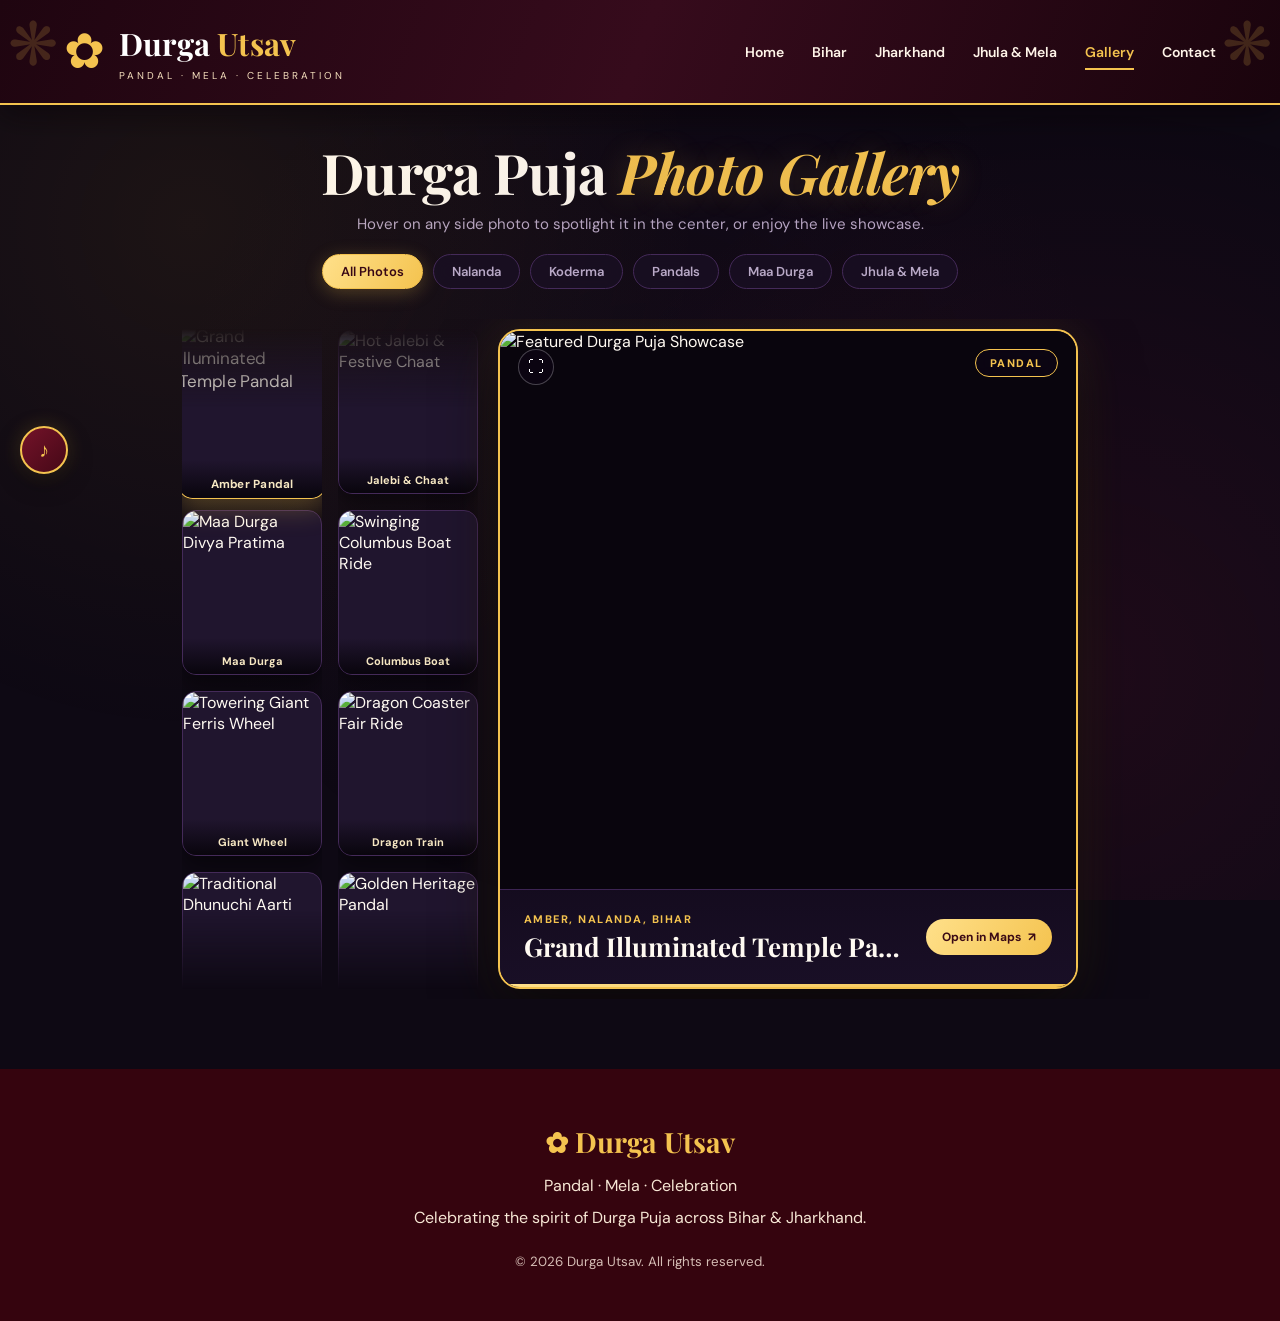
==== gallery.html @ 59bf20b8 "Add files via upload" ====
<!DOCTYPE html>
<html lang="en">
<head>
    <meta charset="UTF-8">
    <meta name="viewport" content="width=device-width, initial-scale=1.0">
    <title>Durga Puja Photo Gallery | Durga Utsav</title>

    <link rel="preconnect" href="https://fonts.googleapis.com">
    <link href="https://fonts.googleapis.com/css2?family=DM+Sans:wght@400;500;600;700&family=Playfair+Display:wght@500;600;700;800&display=swap" rel="stylesheet">

    <link rel="stylesheet" href="style.css">
    <link rel="stylesheet" href="gallery.css">
</head>
<body class="gallery-body">

    <!-- FLOATING MUSIC BUTTON (Persists across pages) -->
    <button class="floating-music-btn" id="musicToggle" aria-label="Toggle festive music" title="Play / Pause Festive Song">
        <span class="music-icon">♪</span>
    </button>
    <!-- Background Audio element: Place your mp3 at audio/song.mp3 -->
    <audio id="bgAudio" src="WhatsApp Audio 2026-10-17 at 12.46.02 PM.mpeg" loop preload="auto" ></audio>

    <!-- NAVBAR -->
    <header class="navbar gallery-navbar">
        <a href="index.html" class="logo">
            <span class="logo-flower">✿</span>
            <span class="logo-text">
                <span class="logo-name">Durga <b>Utsav</b></span>
                <small>PANDAL · MELA · CELEBRATION</small>
            </span>
        </a>

        <button class="menu-toggle" id="menuToggle"
                aria-label="Toggle navigation"
                aria-expanded="false">
            ☰
        </button>

       <nav class="nav-links" id="navLinks">
    <a href="index.html">Home</a>

    <div class="dropdown">
        <a href="nalanda.html" class="drop-link">Bihar </a>
        <!-- <div class="dropdown-menu">
            <a href="nalanda.html">Nalanda</a>
            <a href="index.html#destinations">Other Areas</a>
        </div> -->
    </div>

    <div class="dropdown">
        <a href="koderma.html" class="drop-link">Jharkhand </a>
        <!-- <div class="dropdown-menu">
            <a href="koderma.html">Koderma</a>
            <a href="index.html#destinations">Other Areas</a>
        </div> -->
    </div>

    <a href="mela.html">Jhula &amp; Mela</a>
    <a href="gallery.html" class="active">Gallery</a>
    <a href="index.html#contact">Contact</a>
</nav>
    </header>

    <main class="gallery-main">
        <!-- FLOATING PARTICLES CANVAS -->
        <div class="particles-container" id="particlesContainer" aria-hidden="true"></div>

        <!-- GALLERY HEADER -->
        <section class="gallery-top-bar">
            <h1>Durga Puja <em>Photo Gallery</em></h1>
            <p>Hover on any side photo to spotlight it in the center, or enjoy the live showcase.</p>

            <!-- CATEGORY FILTER PILLS -->
            <div class="gallery-pills" id="galleryPills">
                <button class="pill active" data-category="all">All Photos</button>
                <button class="pill" data-category="nalanda">Nalanda</button>
                <button class="pill" data-category="koderma">Koderma</button>
                <button class="pill" data-category="pandal">Pandals</button>
                <button class="pill" data-category="idol">Maa Durga</button>
                <button class="pill" data-category="mela">Jhula &amp; Mela</button>
            </div>
        </section>

        <!-- THREE-COLUMN INTERACTIVE SHOWCASE STAGE -->
        <section class="gallery-stage" id="gallery-stage">

            <!-- LEFT STREAM: TWO COLUMNS SCROLLING UP -->
            <div class="stream-wrapper stream-left">
                <!-- Column 1 (Scrolls Up) -->
                <div class="stream-column scroll-up" id="leftCol1">
                    <div class="stream-inner">
                        <div class="stream-item" data-img="images/pandal-night.jpg" data-title="Grand Illuminated Temple Pandal" data-location="Amber, Nalanda, Bihar" data-category="PANDAL">
                            <img src="images/pandal-night.jpg" alt="Grand Illuminated Temple Pandal">
                            <span class="item-label">Amber Pandal</span>
                        </div>
                        <div class="stream-item" data-img="images/durga-idol.jpg" data-title="Maa Durga Divya Pratima" data-location="Khandakpar, Nalanda" data-category="MAA DURGA">
                            <img src="images/durga-idol.jpg" alt="Maa Durga Divya Pratima">
                            <span class="item-label">Maa Durga</span>
                        </div>
                        <div class="stream-item" data-img="images/giant-wheel.jpg" data-title="Towering Giant Ferris Wheel" data-location="Soghra College Ground, Bihar Sharif" data-category="MELA">
                            <img src="images/giant-wheel.jpg" alt="Towering Giant Ferris Wheel">
                            <span class="item-label">Giant Wheel</span>
                        </div>
                        <div class="stream-item" data-img="images/dhunuchi-dance.jpg" data-title="Traditional Dhunuchi Aarti" data-location="Pulpar, Nalanda" data-category="UTSAV">
                            <img src="images/dhunuchi-dance.jpg" alt="Traditional Dhunuchi Aarti">
                            <span class="item-label">Dhunuchi Dance</span>
                        </div>
                        <div class="stream-item" data-img="images/break-dance.jpg" data-title="High-Speed Break Dance Ride" data-location="CH School Ground, Jhumri Telaiya" data-category="MELA">
                            <img src="images/break-dance.jpg" alt="High-Speed Break Dance Ride">
                            <span class="item-label">Break Dance</span>
                        </div>
                        <!-- Duplicates for seamless infinite loop -->
                        <div class="stream-item" data-img="images/pandal-night.jpg" data-title="Grand Illuminated Temple Pandal" data-location="Amber, Nalanda, Bihar" data-category="PANDAL">
                            <img src="images/pandal-night.jpg" alt="Grand Illuminated Temple Pandal">
                            <span class="item-label">Amber Pandal</span>
                        </div>
                        <div class="stream-item" data-img="images/durga-idol.jpg" data-title="Maa Durga Divya Pratima" data-location="Khandakpar, Nalanda" data-category="MAA DURGA">
                            <img src="images/durga-idol.jpg" alt="Maa Durga Divya Pratima">
                            <span class="item-label">Maa Durga</span>
                        </div>
                    </div>
                </div>

                <!-- Column 2 (Scrolls Up with different speed) -->
                <div class="stream-column scroll-up slow" id="leftCol2">
                    <div class="stream-inner">
                        <div class="stream-item" data-img="images/mela-food.jpg" data-title="Hot Jalebi &amp; Festive Chaat" data-location="Bada Bazar, Jhumri Telaiya" data-category="MELA FOOD">
                            <img src="images/mela-food.jpg" alt="Hot Jalebi &amp; Festive Chaat">
                            <span class="item-label">Jalebi &amp; Chaat</span>
                        </div>
                        <div class="stream-item" data-img="images/columbus.jpg" data-title="Swinging Columbus Boat Ride" data-location="CH School Ground, Koderma" data-category="MELA">
                            <img src="images/columbus.jpg" alt="Swinging Columbus Boat Ride">
                            <span class="item-label">Columbus Boat</span>
                        </div>
                        <div class="stream-item" data-img="images/dragon-train.jpg" data-title="Dragon Coaster Fair Ride" data-location="Bihar Sharif Mela" data-category="MELA">
                            <img src="images/dragon-train.jpg" alt="Dragon Coaster Fair Ride">
                            <span class="item-label">Dragon Train</span>
                        </div>
                        <div class="stream-item" data-img="images/pandal-night.jpg" data-title="Golden Heritage Pandal" data-location="Jhanda Chowk, Jhumri Telaiya" data-category="PANDAL">
                            <img src="images/pandal-night.jpg" alt="Golden Heritage Pandal">
                            <span class="item-label">Jhanda Chowk</span>
                        </div>
                        <!-- Duplicates -->
                        <div class="stream-item" data-img="images/mela-food.jpg" data-title="Hot Jalebi &amp; Festive Chaat" data-location="Bada Bazar, Jhumri Telaiya" data-category="MELA FOOD">
                            <img src="images/mela-food.jpg" alt="Hot Jalebi &amp; Festive Chaat">
                            <span class="item-label">Jalebi &amp; Chaat</span>
                        </div>
                        <div class="stream-item" data-img="images/columbus.jpg" data-title="Swinging Columbus Boat Ride" data-location="CH School Ground, Koderma" data-category="MELA">
                            <img src="images/columbus.jpg" alt="Swinging Columbus Boat Ride">
                            <span class="item-label">Columbus Boat</span>
                        </div>
                    </div>
                </div>
            </div>

            <!-- CENTER: BIG SPOTLIGHT SHOWCASE -->
            <div class="spotlight-center">
                <div class="spotlight-card" id="spotlightCard">
                    <div class="spotlight-photo-wrap">
                        <img id="spotlightImg" src="images/pandal-night.jpg" alt="Featured Durga Puja Showcase">
                        <span class="spotlight-tag" id="spotlightTag">PANDAL</span>
                        <button class="spotlight-expand-btn" id="expandBtn" title="View Fullscreen">⛶</button>
                    </div>

                    <div class="spotlight-overlay">
                        <div class="spotlight-info">
                            <span class="spotlight-loc" id="spotlightLoc">Amber, Nalanda, Bihar</span>
                            <h2 id="spotlightTitle">Grand Illuminated Temple Pandal</h2>
                        </div>
                        <a id="spotlightMap" class="spotlight-map-btn" href="https://www.google.com/maps/search/?api=1&query=Amber+Nalanda+Durga+Puja" target="_blank" rel="noopener">Open in Maps <span>↗</span></a>
                    </div>

                    <!-- Progress bar for auto-change -->
                    <div class="spotlight-progress-bar">
                        <div class="spotlight-progress" id="spotlightProgress"></div>
                    </div>
                </div>
            </div>

            <!-- RIGHT STREAM: TWO COLUMNS SCROLLING DOWN -->
            <div class="stream-wrapper stream-right">
                <!-- Column 1 (Scrolls Down) -->
                <div class="stream-column scroll-down" id="rightCol1">
                    <div class="stream-inner">
                        <div class="stream-item" data-img="images/durga-idol.jpg" data-title="Traditional Sholar Saaj Maa Durga" data-location="Station Road, Koderma" data-category="MAA DURGA">
                            <img src="images/durga-idol.jpg" alt="Traditional Sholar Saaj Maa Durga">
                            <span class="item-label">Sholar Saaj</span>
                        </div>
                        <div class="stream-item" data-img="images/toy-train.jpg" data-title="Kids Miniature Toy Train &amp; Cars" data-location="Soghra College Ground, Bihar Sharif" data-category="MELA">
                            <img src="images/toy-train.jpg" alt="Kids Miniature Toy Train &amp; Cars">
                            <span class="item-label">Toy Train</span>
                        </div>
                        <div class="stream-item" data-img="images/mickey-mouse.jpg" data-title="Mickey Mouse Jumping Castle" data-location="Jhumri Telaiya Fair" data-category="KIDS ZONE">
                            <img src="images/mickey-mouse.jpg" alt="Mickey Mouse Jumping Castle">
                            <span class="item-label">Jumping Castle</span>
                        </div>
                        <div class="stream-item" data-img="images/pandal-night.jpg" data-title="Temple Pavilion of Lights" data-location="Sohsarai, Nalanda" data-category="PANDAL">
                            <img src="images/pandal-night.jpg" alt="Temple Pavilion of Lights">
                            <span class="item-label">Sohsarai Pandal</span>
                        </div>
                        <!-- Duplicates -->
                        <div class="stream-item" data-img="images/durga-idol.jpg" data-title="Traditional Sholar Saaj Maa Durga" data-location="Station Road, Koderma" data-category="MAA DURGA">
                            <img src="images/durga-idol.jpg" alt="Traditional Sholar Saaj Maa Durga">
                            <span class="item-label">Sholar Saaj</span>
                        </div>
                        <div class="stream-item" data-img="images/toy-train.jpg" data-title="Kids Miniature Toy Train &amp; Cars" data-location="Soghra College Ground, Bihar Sharif" data-category="MELA">
                            <img src="images/toy-train.jpg" alt="Kids Miniature Toy Train &amp; Cars">
                            <span class="item-label">Toy Train</span>
                        </div>
                    </div>
                </div>

                <!-- Column 2 (Scrolls Down with different speed) -->
                <div class="stream-column scroll-down slow" id="rightCol2">
                    <div class="stream-inner">
                        <div class="stream-item" data-img="images/dhunuchi-dance.jpg" data-title="Maha Aarti &amp; Dhunuchi Nritya" data-location="Belatand, Koderma" data-category="UTSAV">
                            <img src="images/dhunuchi-dance.jpg" alt="Maha Aarti &amp; Dhunuchi Nritya">
                            <span class="item-label">Dhunuchi Nritya</span>
                        </div>
                        <div class="stream-item" data-img="images/giant-wheel.jpg" data-title="Carnival Night Giant Wheel" data-location="CH School Ground, Jhumri Telaiya" data-category="MELA">
                            <img src="images/giant-wheel.jpg" alt="Carnival Night Giant Wheel">
                            <span class="item-label">Night Wheel</span>
                        </div>
                        <div class="stream-item" data-img="images/break-dance.jpg" data-title="Electric Tsunami Ride" data-location="Hospital More, Bihar Sharif" data-category="MELA">
                            <img src="images/break-dance.jpg" alt="Electric Tsunami Ride">
                            <span class="item-label">Tsunami Spin</span>
                        </div>
                        <div class="stream-item" data-img="images/columbus.jpg" data-title="High Swing Boat Experience" data-location="Bada Bazar Mela, Telaiya" data-category="MELA">
                            <img src="images/columbus.jpg" alt="High Swing Boat Experience">
                            <span class="item-label">Columbus Ship</span>
                        </div>
                        <!-- Duplicates -->
                        <div class="stream-item" data-img="images/dhunuchi-dance.jpg" data-title="Maha Aarti &amp; Dhunuchi Nritya" data-location="Belatand, Koderma" data-category="UTSAV">
                            <img src="images/dhunuchi-dance.jpg" alt="Maha Aarti &amp; Dhunuchi Nritya">
                            <span class="item-label">Dhunuchi Nritya</span>
                        </div>
                        <div class="stream-item" data-img="images/giant-wheel.jpg" data-title="Carnival Night Giant Wheel" data-location="CH School Ground, Jhumri Telaiya" data-category="MELA">
                            <img src="images/giant-wheel.jpg" alt="Carnival Night Giant Wheel">
                            <span class="item-label">Night Wheel</span>
                        </div>
                    </div>
                </div>
            </div>

        </section>

        <!-- FULLSCREEN LIGHTBOX MODAL -->
        <div class="lightbox-modal" id="lightboxModal" hidden>
            <div class="lightbox-backdrop" id="lightboxBackdrop"></div>
            <div class="lightbox-content">
                <button class="lightbox-close" id="lightboxClose" aria-label="Close Lightbox">✕</button>
                <button class="lightbox-arrow prev" id="lightboxPrev" aria-label="Previous Image">‹</button>
                <img id="lightboxImg" src="" alt="Fullscreen View">
                <button class="lightbox-arrow next" id="lightboxNext" aria-label="Next Image">›</button>
                <div class="lightbox-caption">
                    <h3 id="lightboxTitle"></h3>
                    <p id="lightboxLoc"></p>
                </div>
            </div>
        </div>
    </main>

    <!-- FOOTER -->
    <footer id="contact">
        <a href="index.html" class="footer-logo">✿ Durga Utsav</a>
        <p>Pandal · Mela · Celebration</p>
        <p>Celebrating the spirit of Durga Puja across Bihar &amp; Jharkhand.</p>
        <small>© 2026 Durga Utsav. All rights reserved.</small>
    </footer>
      <!-- SCROLL TO TOP ARROW BUTTON -->
    <button class="back-to-top-btn" id="backToTop" aria-label="Scroll back to top" title="Back to Top">↑ </button>

    <script src="gallery.js"></script>
    <script src="music.js"></script>
    <!-- SCROLL TO TOP ARROW BUTTON -->
    <!--<button class="back-to-top-btn" id="backToTop" aria-label="Scroll back to top" title="Back to Top">↑</button>
</body>
</html>
---- style.css ----
* {
    margin: 0;
    padding: 0;
    box-sizing: border-box;
}

:root {
    --maroon: #480817;
    --deep-maroon: #31040f;
    --gold: #f4c34f;
    --cream: #fff8e9;
    --text: #fffaf2;
}

html {
    scroll-behavior: smooth;
    scroll-padding-top: 100px;
}

body {
    font-family: "DM Sans", sans-serif;
    background: #fff8ed;
    color: #301019;
}

a {
    text-decoration: none;
}

/* NAVBAR */

.navbar {
    min-height: 105px;
    padding: 18px 5%;
    display: flex;
    justify-content: space-between;
    align-items: center;
    gap: 25px;
    position: relative;
    z-index: 100;
    background:
        radial-gradient(ellipse at 15% 0%, #72152a 0%, transparent 50%),
        linear-gradient(110deg, #35040e, #650d20, #3c0613);
    border-bottom: 3px solid var(--gold);
    box-shadow: 0 8px 30px #27020d40;
}

.navbar::before,
.navbar::after {
    content: "❋";
    position: absolute;
    top: 5px;
    color: #eab94c;
    opacity: 0.18;
    font-size: 60px;
    pointer-events: none;
}

.navbar::before {
    left: 8px;
}

.navbar::after {
    right: 8px;
}

.logo {
    display: flex;
    align-items: center;
    gap: 14px;
    color: white;
    flex-shrink: 0;
    position: relative;
    z-index: 1;
}

.logo-flower {
    font-size: 49px;
    color: var(--gold);
    line-height: 1;
    transition: transform 0.5s;
}

.logo:hover .logo-flower {
    transform: rotate(45deg);
}

.logo-name {
    font-family: "Playfair Display", serif;
    font-size: 31px;
    font-weight: 700;
    letter-spacing: 0.2px;
}

.logo-name b {
    color: var(--gold);
}

.logo-text small {
    display: block;
    margin-top: 5px;
    font-size: 10px;
    letter-spacing: 3px;
    color: #f5dfbd;
}

.nav-links {
    display: flex;
    align-items: center;
    gap: 28px;
    position: relative;
    z-index: 2;
}

.nav-links > a,
.drop-link {
    color: #fff5e9;
    font-size: 14px;
    font-weight: 600;
    padding: 12px 0;
    display: inline-block;
    transition: color 0.3s;
    position: relative;
}

.nav-links > a::after,
.drop-link::after {
    content: "";
    position: absolute;
    left: 0;
    bottom: 3px;
    width: 0;
    height: 2px;
    background: var(--gold);
    transition: width 0.3s;
}

.nav-links > a:hover,
.drop-link:hover,
.nav-links .active {
    color: var(--gold);
}

.nav-links > a:hover::after,
.drop-link:hover::after,
.nav-links .active::after {
    width: 100%;
}

/* DROPDOWN */

.dropdown {
    position: relative;
}

.drop-link span {
    color: var(--gold);
}

.dropdown-menu {
    position: absolute;
    top: 100%;
    left: -15px;
    min-width: 185px;
    padding: 10px;
    border: 1px solid #d7a641;
    border-radius: 8px;
    background: #490918;
    box-shadow: 0 12px 30px #17020b60;
    opacity: 0;
    visibility: hidden;
    transform: translateY(10px);
    transition: 0.25s;
}

.dropdown:hover .dropdown-menu,
.dropdown:focus-within .dropdown-menu {
    opacity: 1;
    visibility: visible;
    transform: translateY(0);
}

.dropdown-menu a {
    display: block;
    padding: 12px;
    color: white;
    border-radius: 5px;
    font-size: 14px;
}

.dropdown-menu a:hover {
    background: #762037;
    color: var(--gold);
}

.menu-toggle {
    display: none;
    border: 1px solid #e8b849;
    color: var(--gold);
    background: transparent;
    font-size: 26px;
    border-radius: 6px;
    padding: 5px 10px;
    cursor: pointer;
}

/* HERO */

.hero {
    min-height: 650px;
    min-height: calc(100svh - 105px);
    position: relative;
    overflow: hidden;
    isolation: isolate;
    display: flex;
    align-items: center;
    padding: 65px 5% 95px;
    color: var(--text);
    background:
        radial-gradient(ellipse at 75% 45%, #8b2b21 0%, transparent 43%),
        linear-gradient(115deg, #570b1a, #390511 75%);
}

.hero::before {
    content: "";
    position: absolute;
    inset: 0;
    z-index: -1;
    background:
        radial-gradient(circle at 8% 80%, #ef9a3625 0 2px, transparent 4px),
        radial-gradient(circle at 48% 20%, #ffd47720 0 2px, transparent 5px),
        radial-gradient(circle at 68% 70%, #ffd47725 0 2px, transparent 5px);
    background-size: 90px 110px, 130px 150px, 170px 140px;
}

.hero-glow {
    position: absolute;
    width: 480px;
    height: 480px;
    right: 10%;
    top: 10%;
    border-radius: 50%;
    background: #f4a42d12;
    filter: blur(70px);
    pointer-events: none;
}

.hero-content {
    position: relative;
    z-index: 3;
    width: 55%;
    max-width: 710px;
    animation: riseUp 1s ease-out both;
}

.eyebrow {
    display: flex;
    align-items: center;
    gap: 13px;
    color: #f8dfb5;
    font-size: 11px;
    font-weight: 700;
    letter-spacing: 3px;
    margin-bottom: 35px;
}

.eyebrow span {
    width: 33px;
    height: 1px;
    background: var(--gold);
}

.hero h1 {
    font-family: "Playfair Display", serif;
    font-size: clamp(48px, 6.1vw, 86px);
    font-weight: 700;
    line-height: 1.06;
    letter-spacing: -2px;
}

.hero h1 em {
    font-size: 0.77em;
    font-weight: 500;
}

.gold-text {
    display: inline-block;
    color: var(--gold);
    font-style: italic;
    text-shadow: 0 5px 25px #f2b54120;
}

.hero-description {
    max-width: 510px;
    margin-top: 26px;
    color: #f4e5df;
    font-size: 15px;
    line-height: 1.9;
}

.hero-buttons {
    display: flex;
    align-items: center;
    flex-wrap: wrap;
    gap: 15px;
    margin-top: 30px;
}

.btn {
    display: inline-flex;
    align-items: center;
    justify-content: center;
    gap: 12px;
    padding: 17px 23px;
    min-height: 55px;
    border-radius: 40px;
    font-size: 14px;
    font-weight: 700;
    transition: transform 0.3s, box-shadow 0.3s, background 0.3s;
}

.btn:hover {
    transform: translateY(-4px);
}

.btn-primary {
    color: #45101a;
    background: linear-gradient(120deg, #ffe08a, #efb52f);
    box-shadow: 0 7px 25px #e8a42e30;
}

.btn-primary:hover {
    box-shadow: 0 10px 30px #e8a42e55;
}

.btn-outline {
    color: white;
    border: 1px solid #f1d5ad80;
    background: #40071355;
}

.btn-outline:hover {
    background: #ffffff12;
    border-color: var(--gold);
}

/* MAA DURGA IMAGE */

.hero-image {
    position: absolute;
    right: 0;
    top: 0;
    width: 49%;
    height: 100%;
    z-index: 1;
    animation: imageReveal 1.2s ease-out both;
}

.image-frame {
    position: absolute;
    inset: 0;
    overflow: hidden;
    -webkit-mask-image: linear-gradient(
        to right,
        transparent 0%,
        black 17%,
        black 100%
    );
    mask-image: linear-gradient(
        to right,
        transparent 0%,
        black 17%,
        black 100%
    );
}

.image-frame::after {
    content: "";
    position: absolute;
    inset: 0;
    background: linear-gradient(
        90deg,
        #4b0715 0%,
        #4b071522 35%,
        transparent 65%,
        #3d071422 100%
    );
    pointer-events: none;
}

.image-frame img {
    width: 100%;
    height: 100%;
    object-fit: cover;
    object-position: center 25%;
    display: block;
    filter: saturate(1.12);
}

.image-decoration {
    position: absolute;
    right: 12%;
    top: 18%;
    width: 70px;
    height: 70px;
    display: grid;
    place-items: center;
    border: 1px solid #ffd77899;
    border-radius: 50%;
    color: var(--gold);
    font-size: 30px;
    box-shadow: 0 0 35px #ffd77825;
    animation: glow 3s infinite alternate;
}

/* DECORATIVE SYMBOLS */

.decor {
    position: absolute;
    color: #ffdb87;
    z-index: 2;
    animation: float 4s ease-in-out infinite;
}

.decor-one {
    top: 24%;
    right: 42%;
    font-size: 35px;
}

.decor-two {
    top: 55%;
    right: 5%;
    font-size: 24px;
    animation-delay: 1s;
}

.decor-three {
    bottom: 16%;
    left: 4%;
    font-size: 28px;
    animation-delay: 2s;
}

/* SCROLL INDICATOR */

.scroll-down {
    position: absolute;
    z-index: 4;
    bottom: 23px;
    left: 50%;
    transform: translateX(-50%);
    display: flex;
    flex-direction: column;
    align-items: center;
    gap: 6px;
    color: var(--gold);
}

.scroll-down span {
    width: 21px;
    height: 34px;
    border: 1.5px solid var(--gold);
    border-radius: 20px;
    position: relative;
}

.scroll-down span::after {
    content: "";
    position: absolute;
    top: 6px;
    left: 8px;
    width: 3px;
    height: 5px;
    background: var(--gold);
    border-radius: 5px;
    animation: scrollDot 1.2s infinite;
}

.scroll-down small {
    font-size: 8px;
    letter-spacing: 2px;
}

.scroll-down b {
    font-size: 23px;
    font-weight: 400;
}

/* WELCOME SECTION */

.welcome {
    padding: 90px 6%;
    text-align: center;
    background:
        radial-gradient(ellipse at top, #fff0d2, transparent 65%),
        #fff9ef;
}

.section-label {
    color: #9d6b20;
    font-size: 11px;
    font-weight: 700;
    letter-spacing: 3px;
}

.welcome h2,
.extra-section h2 {
    margin-top: 15px;
    font-family: "Playfair Display", serif;
    font-size: clamp(30px, 4vw, 45px);
    color: #4c0a19;
}

.welcome h2 span,
.extra-section h2 span {
    color: #bb8123;
    font-style: italic;
}

.welcome > p,
.extra-section > p {
    margin-top: 14px;
    color: #725b53;
    line-height: 1.8;
}

.place-grid {
    display: grid;
    grid-template-columns: repeat(3, minmax(0, 1fr));
    gap: 22px;
    max-width: 1100px;
    margin: 42px auto 0;
    text-align: left;
}

.place-card {
    padding: 28px;
    background: #fffdf8;
    border: 1px solid #ead9bb;
    border-radius: 12px;
    transition: transform 0.3s, border-color 0.3s;
}

.place-card:hover {
    transform: translateY(-7px);
    border-color: #c6953d;
}

.place-card > span {
    color: #bb8123;
    font-family: "Playfair Display", serif;
    font-size: 26px;
}

.place-card h3 {
    margin-top: 16px;
    color: #4c0a19;
    font-family: "Playfair Display", serif;
    font-size: 22px;
}

.place-card p {
    margin-top: 12px;
    color: #725b53;
    line-height: 1.7;
    font-size: 14px;
}

.place-card a {
    display: inline-block;
    margin-top: 20px;
    color: #8e5d12;
    font-weight: 700;
    font-size: 13px;
}

.extra-section {
    text-align: center;
    padding: 70px 20px;
    background: #fff4e2;
    border-top: 1px solid #efdfc6;
}

footer {
    text-align: center;
    padding: 45px 20px;
    background: #35040e;
    color: #f7e7d5;
    line-height: 2;
}

.footer-logo {
    font-family: "Playfair Display", serif;
    font-size: 28px;
    font-weight: 700;
    color: var(--gold);
}

footer small {
    display: block;
    margin-top: 15px;
    color: #d5bdb5;
}

/* ANIMATIONS */

@keyframes riseUp {
    from {
        opacity: 0;
        transform: translateY(65px);
    }
    to {
        opacity: 1;
        transform: translateY(0);
    }
}

@keyframes imageReveal {
    from {
        opacity: 0;
        transform: translateX(50px);
    }
    to {
        opacity: 1;
        transform: translateX(0);
    }
}

@keyframes float {
    0%, 100% {
        transform: translateY(0);
    }
    50% {
        transform: translateY(-13px);
    }
}

@keyframes glow {
    from {
        box-shadow: 0 0 15px #ffd77820;
    }
    to {
        box-shadow: 0 0 35px #ffd77870;
    }
}

@keyframes scrollDot {
    0% {
        opacity: 1;
        transform: translateY(0);
    }
    100% {
        opacity: 0;
        transform: translateY(10px);
    }
}

/* TABLET AND MOBILE */

@media (max-width: 1050px) {
    .navbar {
        padding: 16px 4%;
    }

    .nav-links {
        gap: 16px;
    }

    .nav-links > a,
    .drop-link {
        font-size: 12px;
    }

    .logo-name {
        font-size: 26px;
    }

    .logo-flower {
        font-size: 40px;
    }

    .logo-text small {
        letter-spacing: 2px;
        font-size: 8px;
    }

    .hero-content {
        width: 60%;
    }

    .hero-image {
        width: 48%;
    }
}

@media (max-width: 760px) {
    .navbar {
        min-height: 82px;
        padding: 12px 5%;
    }

    .logo {
        gap: 9px;
    }

    .logo-flower {
        font-size: 36px;
    }

    .logo-name {
        font-size: 24px;
    }

    .logo-text small {
        font-size: 7px;
        letter-spacing: 1.6px;
    }

    .menu-toggle {
        display: block;
    }

    .nav-links {
        position: absolute;
        top: calc(100% + 3px);
        left: 0;
        right: 0;
        display: none;
        flex-direction: column;
        align-items: stretch;
        gap: 0;
        padding: 12px 6% 20px;
        background: #420714;
        border-bottom: 2px solid var(--gold);
        box-shadow: 0 15px 25px #20030b40;
    }

    .nav-links.open {
        display: flex;
    }

    .nav-links > a,
    .drop-link {
        display: block;
        padding: 14px 0;
        font-size: 14px;
    }

    .dropdown-menu {
        position: static;
        display: none;
        opacity: 1;
        visibility: visible;
        transform: none;
        box-shadow: none;
        margin-bottom: 8px;
        background: #5a1020;
    }

    .dropdown:hover .dropdown-menu,
    .dropdown:focus-within .dropdown-menu {
        display: block;
        transform: none;
    }

    .hero {
        min-height: 780px;
        padding: 55px 6% 95px;
        align-items: flex-start;
    }

    .hero-content {
        width: 100%;
        max-width: 540px;
    }

    .eyebrow {
        font-size: 9px;
        letter-spacing: 2px;
        gap: 8px;
        margin-bottom: 25px;
    }

    .eyebrow span {
        width: 22px;
    }

    .hero h1 {
        font-size: clamp(46px, 10vw, 68px);
        letter-spacing: -1.5px;
    }

    .hero-description {
        max-width: 420px;
        font-size: 14px;
    }

    .hero-image {
        top: auto;
        bottom: 0;
        height: 48%;
        width: 100%;
        opacity: 0.65;
    }

    .image-frame {
        -webkit-mask-image: linear-gradient(
            to bottom,
            transparent 0%,
            black 35%,
            black 100%
        );
        mask-image: linear-gradient(
            to bottom,
            transparent 0%,
            black 35%,
            black 100%
        );
    }

    .image-frame::after {
        background: linear-gradient(
            to bottom,
            #4b0715 0%,
            #4b071540 35%,
            transparent 100%
        );
    }

    .image-frame img {
        object-position: center 25%;
    }

    .image-decoration {
        display: none;
    }

    .hero-buttons {
        gap: 10px;
    }

    .btn {
        padding: 14px 17px;
        font-size: 12px;
        min-height: 48px;
    }

    .scroll-down {
        bottom: 15px;
    }

    .place-grid {
        grid-template-columns: 1fr;
        max-width: 470px;
    }

    .welcome {
        padding: 65px 6%;
    }
}

@media (max-width: 380px) {
    .logo-name {
        font-size: 21px;
    }

    .logo-text small {
        letter-spacing: 1px;
    }

    .hero h1 {
        font-size: 43px;
    }

    .btn {
        padding: 12px;
        gap: 7px;
    }
}

@media (prefers-reduced-motion: reduce) {
    *,
    *::before,
    *::after {
        animation-duration: 0.01ms !important;
        animation-iteration-count: 1 !important;
        scroll-behavior: auto !important;
        transition-duration: 0.01ms !important;
    }
}
/* =======================================
   FLOATING MUSIC BUTTON (Cross-page)
======================================= */
.floating-music-btn {
    position: fixed;
    left: 20px;
    top: 50%;
    transform: translateY(-50%);
    z-index: 999;
    width: 48px;
    height: 48px;
    border-radius: 50%;
    border: 2px solid var(--gold);
    background: linear-gradient(135deg, #741329, #450817);
    color: var(--gold);
    font-size: 20px;
    display: grid;
    place-items: center;
    cursor: pointer;
    box-shadow: 0 8px 25px rgba(0, 0, 0, 0.4), 0 0 20px rgba(244, 195, 79, 0.3);
    transition: transform 0.25s, box-shadow 0.25s;
}

.floating-music-btn:hover {
    transform: translateY(-50%) scale(1.1);
    box-shadow: 0 10px 30px rgba(244, 195, 79, 0.6);
}

.floating-music-btn.playing {
    border-color: #ffe08a;
    animation: musicPulse 1.2s infinite alternate;
}

@keyframes musicPulse {
    from { box-shadow: 0 0 10px rgba(244, 195, 79, 0.4); }
    to { box-shadow: 0 0 30px rgba(244, 195, 79, 0.9); }
}

/* =======================================
   VAHANAS & DEITIES SHOWCASE SECTION
======================================= */
.vahanas-section {
    padding: 85px 6% 95px;
    background:
        radial-gradient(ellipse at 50% 0%, #ffeec9 0%, transparent 70%),
        #fff9ef;
    position: relative;
    overflow: hidden;
}

.vahanas-header {
    text-align: center;
    max-width: 720px;
    margin: 0 auto 50px;
}

.vahanas-header h2 {
    margin-top: 15px;
    font-family: "Playfair Display", serif;
    font-size: clamp(32px, 4.5vw, 48px);
    color: #4c0a19;
}

.vahanas-header h2 span {
    color: #bb8123;
    font-style: italic;
}

.vahanas-header p {
    margin-top: 14px;
    color: #725b53;
    line-height: 1.8;
}

.vahanas-container {
    max-width: 1140px;
    margin: 0 auto;
    display: grid;
    grid-template-columns: 1fr 1.15fr 1fr;
    gap: 28px;
    align-items: center;
}

.vahana-card {
    background: #fffdf8;
    border: 1.5px solid #e8d7bb;
    border-radius: 140px 140px 24px 24px;
    padding: 38px 24px 40px;
    text-align: center;
    box-shadow: 0 12px 35px rgba(75, 7, 21, 0.08);
    transition: transform 0.4s ease, box-shadow 0.4s ease, border-color 0.4s ease;
    position: relative;
}

.vahana-card.left-card { animation: floatLeft 5s ease-in-out infinite; }
.vahana-card.center-card {
    padding: 50px 28px 52px;
    border: 2px solid #d49f33;
    background: linear-gradient(180deg, #fffefc 0%, #fffbf2 100%);
    box-shadow: 0 20px 45px rgba(75, 7, 21, 0.12), 0 0 35px rgba(244, 195, 79, 0.18);
    animation: floatCenter 4.2s ease-in-out infinite;
    z-index: 2;
}
.vahana-card.right-card { animation: floatRight 5.6s ease-in-out infinite; }

.vahana-card:hover {
    transform: translateY(-8px) scale(1.02) !important;
    border-color: #bb8123;
    box-shadow: 0 22px 50px rgba(75, 7, 21, 0.16);
}

@keyframes floatCenter { 0%, 100% { transform: translateY(0); } 50% { transform: translateY(-12px); } }
@keyframes floatLeft { 0%, 100% { transform: translateY(0); } 50% { transform: translateY(-9px); } }
@keyframes floatRight { 0%, 100% { transform: translateY(0); } 50% { transform: translateY(-10px); } }

.vahana-item { display: flex; flex-direction: column; align-items: center; }
.vahana-art { width: 105px; height: 105px; margin-bottom: 12px; transition: transform 0.3s ease; }
.vahana-card:hover .vahana-art { transform: scale(1.08); }
.vahana-art.main-deity, .vahana-art.main-vahana { width: 130px; height: 130px; }
.folk-svg { width: 100%; height: 100%; filter: drop-shadow(0 4px 8px rgba(0,0,0,0.06)); }
.folk-svg-large { width: 100%; height: 100%; filter: drop-shadow(0 6px 12px rgba(187, 129, 35, 0.15)); }

.vahana-sub { font-size: 10px; font-weight: 700; letter-spacing: 2px; color: #8b2234; text-transform: uppercase; margin-bottom: 5px; }
.vahana-sub.red-sub { color: #b81424; }
.vahana-sub.blue-sub { color: #1d4e89; }
.vahana-sub.green-sub { color: #0f7a5c; }
.vahana-item h3 { font-family: "Playfair Display", serif; font-size: 21px; color: #4c0a19; }
.vahana-item h3.main-title { font-size: 28px; color: #741329; }
.vahana-item h3.highlight-text { font-size: 22px; color: #8b1528; }

.vahana-divider { width: 45px; height: 1.5px; background: #e5cb9b; margin: 22px auto; }
.vahana-divider.gold-div { width: 65px; height: 2px; background: linear-gradient(90deg, transparent, #d49f33, transparent); }

/* =======================================
   CONTACT & HELPLINE SECTION
======================================= */
.contact-section { padding: 70px 6% 85px; background: #fff3dc; border-top: 1px solid #edd5b4; }
.contact-card { max-width: 950px; margin: 0 auto; text-align: center; }
.contact-card h2 { font-family: "Playfair Display", serif; font-size: clamp(28px, 4vw, 42px); color: #4c0a19; margin-top: 12px; }
.contact-card h2 span { color: #bb8123; font-style: italic; }
.contact-card > p { color: #725b53; margin: 12px auto 35px; max-width: 500px; }

.helpline-grid { display: grid; grid-template-columns: repeat(4, minmax(0, 1fr)); gap: 18px; }
.help-item { background: #fffdf9; border: 1px solid #ebd3b0; border-radius: 14px; padding: 22px 14px; box-shadow: 0 8px 20px rgba(75, 7, 21, 0.05); transition: transform 0.25s, border-color 0.25s; }
.help-item:hover { transform: translateY(-5px); border-color: #bb8123; }
.help-icon { font-size: 28px; display: block; margin-bottom: 10px; }
.help-item h4 { color: #4c0a19; font-size: 15px; margin-bottom: 6px; }
.help-number a { color: #8b1528; font-weight: 700; font-size: 14px; transition: color 0.2s; }
.help-number a:hover { color: #bb8123; }

/* =======================================
   MOBILE & TABLET RESPONSIVE QUERIES
======================================= */
@media (max-width: 900px) {
    .vahanas-container {
        grid-template-columns: 1fr;
        max-width: 440px;
        gap: 30px;
    }
    .helpline-grid {
        grid-template-columns: repeat(2, minmax(0, 1fr));
    }
}

@media (max-width: 600px) {
    .floating-music-btn {
        top: auto;
        bottom: 20px;
        left: 20px;
        transform: none;
        width: 44px;
        height: 44px;
        font-size: 18px;
    }
    .vahanas-section {
        padding: 55px 18px 65px;
    }
    .vahanas-header h2 {
        font-size: 28px;
    }
    .vahanas-header p {
        font-size: 14px;
    }
    .vahana-card {
        padding: 30px 18px 32px;
        border-radius: 90px 90px 20px 20px;
    }
    .vahana-card.center-card {
        padding: 38px 20px 40px;
    }
    .helpline-grid {
        grid-template-columns: 1fr;
    }
}
/* =======================================
   SCROLL TO TOP BUTTON (Universal)
======================================= */
.back-to-top-btn {
    position: fixed;
    bottom: 25px;
    right: 25px;
    z-index: 998;
    width: 44px;
    height: 44px;
    border-radius: 50%;
    border: 2px solid var(--gold);
    background: linear-gradient(135deg, #741329, #450817);
    color: var(--gold);
    font-size: 20px;
    font-weight: 700;
    display: grid;
    place-items: center;
    cursor: pointer;
    box-shadow: 0 8px 25px rgba(0, 0, 0, 0.4), 0 0 15px rgba(244, 195, 79, 0.25);
    opacity: 0;
    visibility: hidden;
    transform: translateY(20px);
    transition: all 0.3s ease;
}

.back-to-top-btn.show {
    opacity: 1;
    visibility: visible;
    transform: translateY(0);
}

.back-to-top-btn:hover {
    background: linear-gradient(135deg, #ffe08a, var(--gold));
    color: #450817;
    transform: translateY(-4px);
    box-shadow: 0 12px 30px rgba(244, 195, 79, 0.6);
}
---- gallery.css ----
/* ====================================================
   DURGA UTSAV - INTERACTIVE PHOTO GALLERY SHOWCASE
==================================================== */

:root {
    --gal-bg: #0e0914;
    --gal-surface: #191024;
    --gal-card: #20152e;
    --gal-border: #442a59;
    --gold: #f4c34f;
    --gold-bright: #ffbe2e;
    --text-main: #fffaf2;
    --text-muted: #b9a9c7;
}

body.gallery-body {
    background-color: var(--gal-bg);
    color: var(--text-main);
    font-family: 'DM Sans', sans-serif;
    overflow-x: hidden;
    position: relative;
    min-height: 100vh;
}

/* NAVBAR TWEAKS */
.gallery-navbar {
    background: linear-gradient(110deg, #1f0510, #360b1c, #1a040d);
    border-bottom: 2px solid var(--gold);
    box-shadow: 0 10px 30px #08010580;
}

/* =======================================
   FLOATING MUSIC TOGGLE BUTTON (As in ref)
======================================= */
.floating-music-btn {
    position: fixed;
    left: 20px;
    top: 50%;
    transform: translateY(-50%);
    z-index: 999;
    width: 48px;
    height: 48px;
    border-radius: 50%;
    border: 2px solid var(--gold);
    background: linear-gradient(135deg, #741329, #450817);
    color: var(--gold);
    font-size: 20px;
    display: grid;
    place-items: center;
    cursor: pointer;
    box-shadow: 0 8px 25px #00000060, 0 0 20px #f4c34f30;
    transition: transform 0.25s, box-shadow 0.25s;
}

.floating-music-btn:hover {
    transform: translateY(-50%) scale(1.1);
    box-shadow: 0 10px 30px #f4c34f60;
}

.floating-music-btn.playing {
    border-color: #ffe08a;
    animation: musicPulse 1.2s infinite alternate;
}

@keyframes musicPulse {
    from { box-shadow: 0 0 10px #f4c34f40; }
    to { box-shadow: 0 0 30px #f4c34f90; }
}

/* =======================================
   ANIMATED PARTICLES BACKGROUND
======================================= */
.particles-container {
    position: fixed;
    inset: 0;
    pointer-events: none;
    z-index: 0;
    overflow: hidden;
    background:
        radial-gradient(circle at 15% 25%, #ffbe2e10 0%, transparent 40%),
        radial-gradient(circle at 85% 75%, #ff2a7012 0%, transparent 45%),
        radial-gradient(circle at 50% 50%, #44173d18 0%, transparent 60%);
}

.particle {
    position: absolute;
    border-radius: 50%;
    background: radial-gradient(circle, #ffbe2e, transparent 70%);
    opacity: 0.6;
    animation: floatParticle linear infinite;
}

@keyframes floatParticle {
    0% {
        transform: translateY(105vh) translateX(0) scale(0.6);
        opacity: 0;
    }
    30% {
        opacity: 0.7;
    }
    80% {
        opacity: 0.6;
    }
    100% {
        transform: translateY(-10vh) translateX(40px) scale(1.1);
        opacity: 0;
    }
}

/* =======================================
   GALLERY TOP BAR & FILTERS
======================================= */
.gallery-main {
    position: relative;
    z-index: 1;
    padding: 35px 2% 70px;
}

.gallery-top-bar {
    text-align: center;
    max-width: 800px;
    margin: 0 auto 30px;
}

.gallery-top-bar h1 {
    font: 700 clamp(36px, 5.2vw, 56px)/1.15 'Playfair Display', serif;
    color: var(--text-main);
    letter-spacing: -0.5px;
}

.gallery-top-bar h1 em {
    color: var(--gold);
    font-style: italic;
    text-shadow: 0 0 30px #f4c34f35;
}

.gallery-top-bar p {
    margin-top: 10px;
    color: var(--text-muted);
    font-size: 15px;
}

.gallery-pills {
    display: flex;
    justify-content: center;
    gap: 10px;
    flex-wrap: wrap;
    margin-top: 20px;
}

.pill {
    padding: 8px 18px;
    border-radius: 25px;
    border: 1px solid var(--gal-border);
    background: #191024cc;
    color: var(--text-muted);
    font-family: inherit;
    font-size: 13px;
    font-weight: 600;
    cursor: pointer;
    backdrop-filter: blur(8px);
    transition: all 0.25s ease;
}

.pill:hover,
.pill.active {
    background: linear-gradient(120deg, #ffe08a, var(--gold));
    color: #380715;
    border-color: var(--gold);
    box-shadow: 0 4px 18px #f4c34f40;
}

/* =======================================
   STAGE: THREE COLUMN LAYOUT
======================================= */
.gallery-stage {
    width: min(1380px, 98%);
    height: 680px;
    margin: 0 auto;
    display: flex;
    align-items: center;
    justify-content: center;
    gap: 20px;
    position: relative;
    overflow: hidden;
    padding: 10px 0;
}

/* Left and Right Streams */
.stream-wrapper {
    display: flex;
    gap: 16px;
    height: 100%;
    overflow: hidden;
    position: relative;
    mask-image: linear-gradient(to bottom, transparent 0%, black 12%, black 88%, transparent 100%);
    -webkit-mask-image: linear-gradient(to bottom, transparent 0%, black 12%, black 88%, transparent 100%);
}

.stream-column {
    width: 140px;
    height: 100%;
    overflow: hidden;
}

.stream-inner {
    display: flex;
    flex-direction: column;
    gap: 16px;
    will-change: transform;
}

/* Infinite Vertical Animations */
.scroll-up .stream-inner {
    animation: scrollUp 24s linear infinite;
}

.scroll-up.slow .stream-inner {
    animation: scrollUp 32s linear infinite;
}

.scroll-down .stream-inner {
    animation: scrollDown 26s linear infinite;
}

.scroll-down.slow .stream-inner {
    animation: scrollDown 34s linear infinite;
}

/* Pause scroll when user hovers */
.stream-column:hover .stream-inner {
    animation-play-state: paused !important;
}

@keyframes scrollUp {
    0% { transform: translateY(0); }
    100% { transform: translateY(-50%); }
}

@keyframes scrollDown {
    0% { transform: translateY(-50%); }
    100% { transform: translateY(0); }
}

/* Stream Thumbnail Card */
.stream-item {
    width: 140px;
    height: 165px;
    border-radius: 14px;
    overflow: hidden;
    position: relative;
    cursor: pointer;
    border: 1.5px solid var(--gal-border);
    background: var(--gal-card);
    box-shadow: 0 8px 20px #04020680;
    flex-shrink: 0;
    transition: transform 0.25s, border-color 0.25s, box-shadow 0.25s;
}

.stream-item:hover,
.stream-item.active-item {
    transform: scale(1.06);
    border-color: var(--gold);
    box-shadow: 0 10px 25px #f4c34f45;
    z-index: 5;
}

.stream-item img {
    width: 100%;
    height: 100%;
    object-fit: cover;
    display: block;
    transition: transform 0.4s ease;
}

.stream-item:hover img {
    transform: scale(1.1);
}

.item-label {
    position: absolute;
    bottom: 0;
    left: 0;
    right: 0;
    padding: 16px 8px 6px;
    background: linear-gradient(to top, #09050dff, #09050d00);
    color: #f7e8c3;
    font-size: 11px;
    font-weight: 700;
    text-align: center;
    white-space: nowrap;
    overflow: hidden;
    text-overflow: ellipsis;
    pointer-events: none;
}

/* =======================================
   CENTER: BIG SPOTLIGHT SHOWCASE CARD
======================================= */
.spotlight-center {
    flex: 1;
    max-width: 580px;
    height: 100%;
    display: flex;
    align-items: center;
    justify-content: center;
    position: relative;
    z-index: 10;
}

.spotlight-card {
    width: 100%;
    height: 100%;
    border-radius: 22px;
    border: 2px solid var(--gold);
    background: var(--gal-surface);
    overflow: hidden;
    position: relative;
    box-shadow:
        0 25px 60px #000000a0,
        0 0 50px #f4c34f20;
    display: flex;
    flex-direction: column;
}

.spotlight-photo-wrap {
    width: 100%;
    flex: 1;
    position: relative;
    overflow: hidden;
    background: #09050d;
}

.spotlight-photo-wrap img {
    width: 100%;
    height: 100%;
    object-fit: cover;
    object-position: center;
    display: block;
    transition: opacity 0.4s ease, transform 0.6s ease;
}

.spotlight-photo-wrap img.fade-out {
    opacity: 0;
    transform: scale(1.03);
}

.spotlight-tag {
    position: absolute;
    top: 18px;
    right: 18px;
    padding: 6px 14px;
    border-radius: 20px;
    background: #0d0615cc;
    border: 1px solid var(--gold);
    color: var(--gold);
    font-size: 11px;
    font-weight: 800;
    letter-spacing: 1.5px;
    backdrop-filter: blur(8px);
}

.spotlight-expand-btn {
    position: absolute;
    top: 18px;
    left: 18px;
    width: 36px;
    height: 36px;
    border-radius: 50%;
    border: 1px solid #ffffff40;
    background: #0d0615a0;
    color: #fff;
    font-size: 16px;
    display: grid;
    place-items: center;
    cursor: pointer;
    backdrop-filter: blur(8px);
    transition: all 0.2s;
}

.spotlight-expand-btn:hover {
    background: var(--gold);
    color: #27030e;
    border-color: var(--gold);
    transform: scale(1.1);
}

/* Spotlight Bottom Overlay */
.spotlight-overlay {
    padding: 22px 24px;
    background: linear-gradient(180deg, #130a1dbb, #190f26ff);
    border-top: 1px solid #3c2452;
    display: flex;
    justify-content: space-between;
    align-items: center;
    gap: 15px;
}

.spotlight-info {
    min-width: 0;
}

.spotlight-loc {
    display: block;
    color: var(--gold);
    font-size: 11px;
    font-weight: 700;
    letter-spacing: 1.5px;
    text-transform: uppercase;
    margin-bottom: 5px;
}

.spotlight-info h2 {
    color: var(--text-main);
    font: 700 clamp(20px, 2.2vw, 26px)/1.2 'Playfair Display', serif;
    white-space: nowrap;
    overflow: hidden;
    text-overflow: ellipsis;
}

.spotlight-map-btn {
    display: inline-flex;
    align-items: center;
    gap: 7px;
    padding: 10px 16px;
    border-radius: 20px;
    background: linear-gradient(120deg, #ffe08a, var(--gold));
    color: #3b0a16;
    font-size: 12px;
    font-weight: 700;
    text-decoration: none;
    flex-shrink: 0;
    transition: transform 0.2s, box-shadow 0.2s;
}

.spotlight-map-btn:hover {
    transform: translateY(-2px);
    box-shadow: 0 6px 18px #f4c34f50;
}

/* Progress bar */
.spotlight-progress-bar {
    height: 3px;
    background: #251636;
    width: 100%;
}

.spotlight-progress {
    height: 100%;
    width: 0%;
    background: linear-gradient(to right, #ffe08a, var(--gold));
    transition: width linear;
}

/* =======================================
   LIGHTBOX FULLSCREEN MODAL
======================================= */
.lightbox-modal {
    position: fixed;
    inset: 0;
    z-index: 2000;
    display: flex;
    align-items: center;
    justify-content: center;
    opacity: 0;
    pointer-events: none;
    transition: opacity 0.3s ease;
}

.lightbox-modal:not([hidden]) {
    opacity: 1;
    pointer-events: auto;
}

.lightbox-backdrop {
    position: absolute;
    inset: 0;
    background: #060309ee;
    backdrop-filter: blur(12px);
}

.lightbox-content {
    position: relative;
    z-index: 2;
    max-width: 90vw;
    max-height: 88vh;
    display: flex;
    flex-direction: column;
    align-items: center;
}

.lightbox-content img {
    max-width: 85vw;
    max-height: 75vh;
    border-radius: 12px;
    border: 1px solid var(--gold);
    box-shadow: 0 20px 60px #000000cc;
    object-fit: contain;
}

.lightbox-close {
    position: absolute;
    top: -45px;
    right: 0;
    width: 38px;
    height: 38px;
    border-radius: 50%;
    border: 1px solid #fff;
    background: #1a0822a0;
    color: #fff;
    font-size: 18px;
    cursor: pointer;
    transition: transform 0.2s;
}

.lightbox-close:hover {
    transform: scale(1.15);
    background: #ff2a70;
}

.lightbox-arrow {
    position: absolute;
    top: 50%;
    transform: translateY(-50%);
    width: 46px;
    height: 46px;
    border-radius: 50%;
    border: 1px solid var(--gold);
    background: #14071caa;
    color: var(--gold);
    font-size: 28px;
    display: grid;
    place-items: center;
    cursor: pointer;
    transition: all 0.2s;
}

.lightbox-arrow.prev { left: -60px; }
.lightbox-arrow.next { right: -60px; }

.lightbox-arrow:hover {
    background: var(--gold);
    color: #27030e;
    transform: translateY(-50%) scale(1.1);
}

.lightbox-caption {
    margin-top: 14px;
    text-align: center;
}

.lightbox-caption h3 {
    color: var(--gold);
    font-family: 'Playfair Display', serif;
    font-size: 20px;
}

.lightbox-caption p {
    color: var(--text-muted);
    font-size: 13px;
    margin-top: 4px;
}

/* =======================================
   RESPONSIVE DESIGN
======================================= */
@media (max-width: 1200px) {
    .stream-column:nth-child(2) {
        display: none;
    }
    .stream-column {
        width: 130px;
    }
    .stream-item {
        width: 130px;
        height: 155px;
    }
    .spotlight-center {
        max-width: 480px;
    }
}

@media (max-width: 900px) {
    .gallery-stage {
        height: 600px;
        gap: 12px;
    }
    .stream-column {
        width: 110px;
    }
    .stream-item {
        width: 110px;
        height: 135px;
    }
    .spotlight-center {
        max-width: 400px;
    }
    .spotlight-info h2 {
        font-size: 18px;
    }
    .spotlight-map-btn {
        padding: 8px 12px;
        font-size: 11px;
    }
}

@media (max-width: 650px) {
    .floating-music-btn {
        top: auto;
        bottom: 20px;
        left: 20px;
        transform: none;
    }
    .gallery-stage {
        flex-direction: column;
        height: auto;
    }
    .stream-wrapper {
        width: 100%;
        height: 150px;
        mask-image: linear-gradient(to right, transparent, black 10%, black 90%, transparent);
        -webkit-mask-image: linear-gradient(to right, transparent, black 10%, black 90%, transparent);
    }
    .stream-column {
        width: 100%;
        height: 100%;
    }
    .stream-inner {
        flex-direction: row;
        animation: none !important;
        overflow-x: auto;
        padding-bottom: 8px;
    }
    .stream-item {
        width: 115px;
        height: 135px;
    }
    .spotlight-center {
        width: 100%;
        max-width: 100%;
        height: 420px;
    }
    .lightbox-arrow.prev { left: 10px; }
    .lightbox-arrow.next { right: 10px; }
}
/* =======================================
   SCROLL TO TOP BUTTON (Universal)
======================================= */
.back-to-top-btn {
    position: fixed;
    bottom: 25px;
    right: 25px;
    z-index: 998;
    width: 44px;
    height: 44px;
    border-radius: 50%;
    border: 2px solid var(--gold);
    background: linear-gradient(135deg, #741329, #450817);
    color: var(--gold);
    font-size: 20px;
    font-weight: 700;
    display: grid;
    place-items: center;
    cursor: pointer;
    box-shadow: 0 8px 25px rgba(0, 0, 0, 0.4), 0 0 15px rgba(244, 195, 79, 0.25);
    opacity: 0;
    visibility: hidden;
    transform: translateY(20px);
    transition: all 0.3s ease;
}

.back-to-top-btn.show {
    opacity: 1;
    visibility: visible;
    transform: translateY(0);
}

.back-to-top-btn:hover {
    background: linear-gradient(135deg, #ffe08a, var(--gold));
    color: #450817;
    transform: translateY(-4px);
    box-shadow: 0 12px 30px rgba(244, 195, 79, 0.6);
}
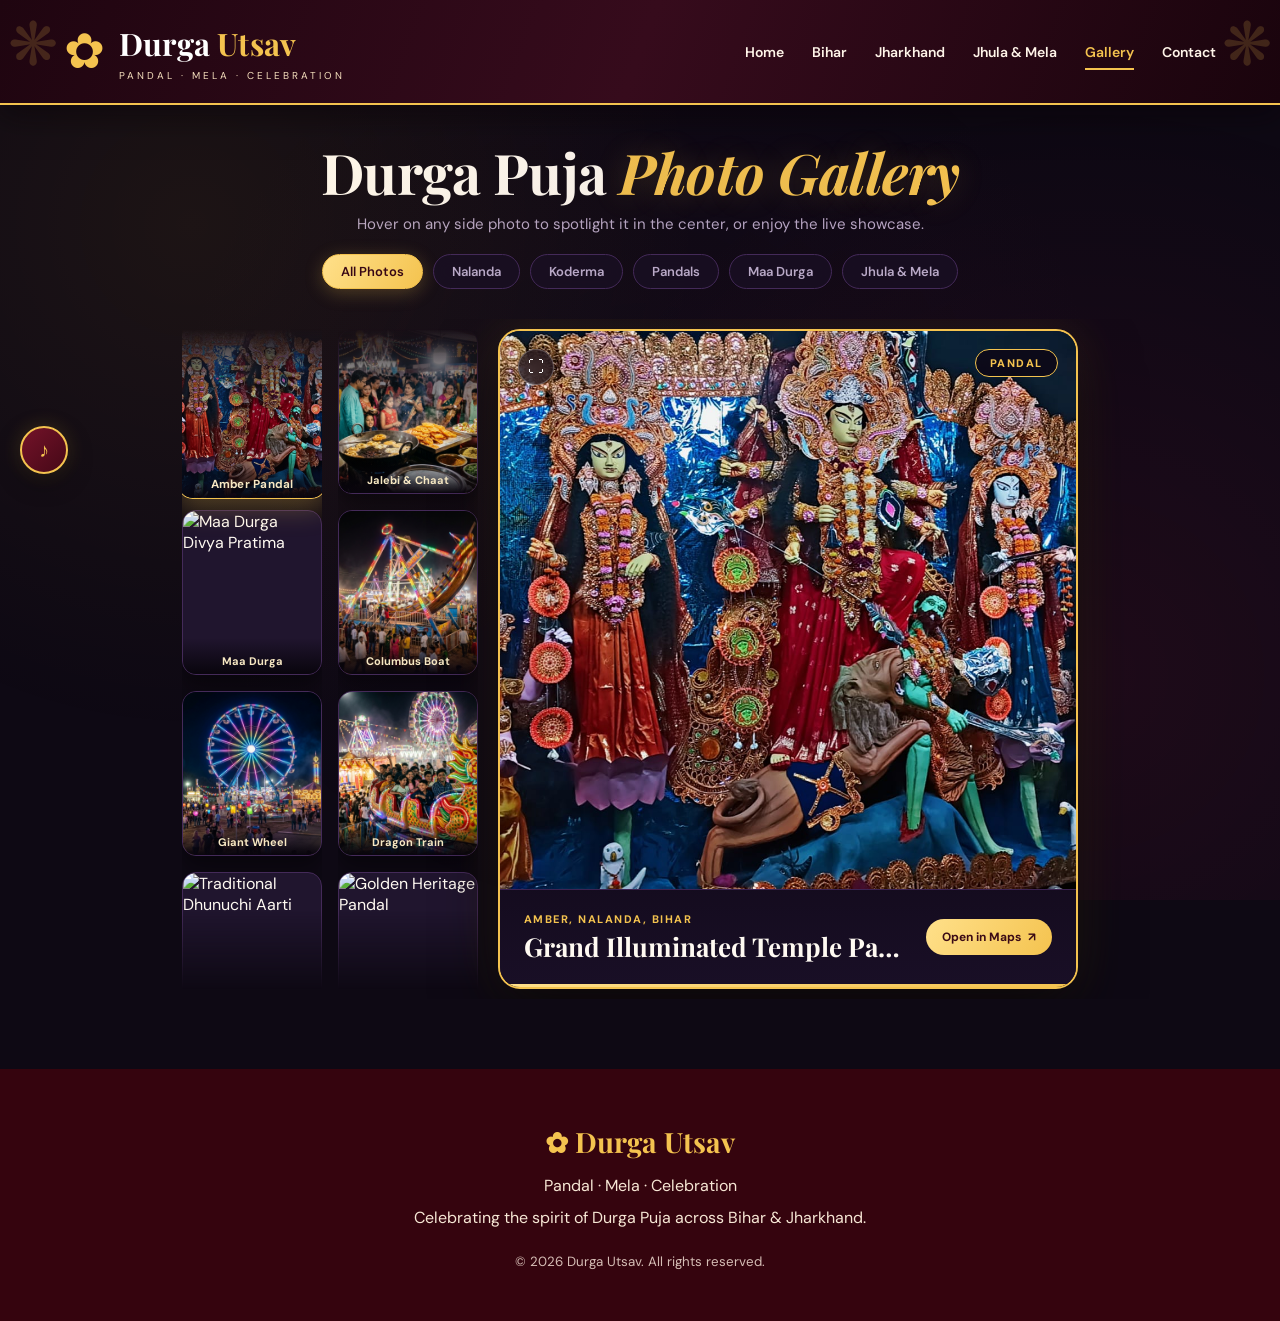
==== commit b66fcfaa: "Update gallery.html" ====
--- a/gallery.html
+++ b/gallery.html
@@ -89,29 +89,29 @@
                 <!-- Column 1 (Scrolls Up) -->
                 <div class="stream-column scroll-up" id="leftCol1">
                     <div class="stream-inner">
-                        <div class="stream-item" data-img="images/pandal-night.jpg" data-title="Grand Illuminated Temple Pandal" data-location="Amber, Nalanda, Bihar" data-category="PANDAL">
-                            <img src="images/pandal-night.jpg" alt="Grand Illuminated Temple Pandal">
+                        <div class="stream-item" data-img="amber.jpg" data-title="Grand Illuminated Temple Pandal" data-location="Amber, Nalanda, Bihar" data-category="PANDAL">
+                            <img src="amber.jpg" alt="Grand Illuminated Temple Pandal">
                             <span class="item-label">Amber Pandal</span>
                         </div>
                         <div class="stream-item" data-img="images/durga-idol.jpg" data-title="Maa Durga Divya Pratima" data-location="Khandakpar, Nalanda" data-category="MAA DURGA">
                             <img src="images/durga-idol.jpg" alt="Maa Durga Divya Pratima">
                             <span class="item-label">Maa Durga</span>
                         </div>
-                        <div class="stream-item" data-img="images/giant-wheel.jpg" data-title="Towering Giant Ferris Wheel" data-location="Soghra College Ground, Bihar Sharif" data-category="MELA">
-                            <img src="images/giant-wheel.jpg" alt="Towering Giant Ferris Wheel">
+                        <div class="stream-item" data-img="giant-wheel.jpg" data-title="Towering Giant Ferris Wheel" data-location="Soghra College Ground, Bihar Sharif" data-category="MELA">
+                            <img src="giant-wheel.jpg" alt="Towering Giant Ferris Wheel">
                             <span class="item-label">Giant Wheel</span>
                         </div>
                         <div class="stream-item" data-img="images/dhunuchi-dance.jpg" data-title="Traditional Dhunuchi Aarti" data-location="Pulpar, Nalanda" data-category="UTSAV">
                             <img src="images/dhunuchi-dance.jpg" alt="Traditional Dhunuchi Aarti">
                             <span class="item-label">Dhunuchi Dance</span>
                         </div>
-                        <div class="stream-item" data-img="images/break-dance.jpg" data-title="High-Speed Break Dance Ride" data-location="CH School Ground, Jhumri Telaiya" data-category="MELA">
-                            <img src="images/break-dance.jpg" alt="High-Speed Break Dance Ride">
+                        <div class="stream-item" data-img="break-dance.jpg" data-title="High-Speed Break Dance Ride" data-location="CH School Ground, Jhumri Telaiya" data-category="MELA">
+                            <img src="break-dance.jpg" alt="High-Speed Break Dance Ride">
                             <span class="item-label">Break Dance</span>
                         </div>
                         <!-- Duplicates for seamless infinite loop -->
-                        <div class="stream-item" data-img="images/pandal-night.jpg" data-title="Grand Illuminated Temple Pandal" data-location="Amber, Nalanda, Bihar" data-category="PANDAL">
-                            <img src="images/pandal-night.jpg" alt="Grand Illuminated Temple Pandal">
+                        <div class="stream-item" data-img="amber.jpg" data-title="Grand Illuminated Temple Pandal" data-location="Amber, Nalanda, Bihar" data-category="PANDAL">
+                            <img src="amber.jpg" alt="Grand Illuminated Temple Pandal">
                             <span class="item-label">Amber Pandal</span>
                         </div>
                         <div class="stream-item" data-img="images/durga-idol.jpg" data-title="Maa Durga Divya Pratima" data-location="Khandakpar, Nalanda" data-category="MAA DURGA">
@@ -124,16 +124,16 @@
                 <!-- Column 2 (Scrolls Up with different speed) -->
                 <div class="stream-column scroll-up slow" id="leftCol2">
                     <div class="stream-inner">
-                        <div class="stream-item" data-img="images/mela-food.jpg" data-title="Hot Jalebi &amp; Festive Chaat" data-location="Bada Bazar, Jhumri Telaiya" data-category="MELA FOOD">
-                            <img src="images/mela-food.jpg" alt="Hot Jalebi &amp; Festive Chaat">
+                        <div class="stream-item" data-img="mela-food.jpg" data-title="Hot Jalebi &amp; Festive Chaat" data-location="Bada Bazar, Jhumri Telaiya" data-category="MELA FOOD">
+                            <img src="mela-food.jpg" alt="Hot Jalebi &amp; Festive Chaat">
                             <span class="item-label">Jalebi &amp; Chaat</span>
                         </div>
-                        <div class="stream-item" data-img="images/columbus.jpg" data-title="Swinging Columbus Boat Ride" data-location="CH School Ground, Koderma" data-category="MELA">
-                            <img src="images/columbus.jpg" alt="Swinging Columbus Boat Ride">
+                        <div class="stream-item" data-img="columbus.jpg" data-title="Swinging Columbus Boat Ride" data-location="CH School Ground, Koderma" data-category="MELA">
+                            <img src="columbus.jpg" alt="Swinging Columbus Boat Ride">
                             <span class="item-label">Columbus Boat</span>
                         </div>
-                        <div class="stream-item" data-img="images/dragon-train.jpg" data-title="Dragon Coaster Fair Ride" data-location="Bihar Sharif Mela" data-category="MELA">
-                            <img src="images/dragon-train.jpg" alt="Dragon Coaster Fair Ride">
+                        <div class="stream-item" data-img="dragon-train.jpg" data-title="Dragon Coaster Fair Ride" data-location="Bihar Sharif Mela" data-category="MELA">
+                            <img src="dragon-train.jpg" alt="Dragon Coaster Fair Ride">
                             <span class="item-label">Dragon Train</span>
                         </div>
                         <div class="stream-item" data-img="images/pandal-night.jpg" data-title="Golden Heritage Pandal" data-location="Jhanda Chowk, Jhumri Telaiya" data-category="PANDAL">
@@ -141,12 +141,12 @@
                             <span class="item-label">Jhanda Chowk</span>
                         </div>
                         <!-- Duplicates -->
-                        <div class="stream-item" data-img="images/mela-food.jpg" data-title="Hot Jalebi &amp; Festive Chaat" data-location="Bada Bazar, Jhumri Telaiya" data-category="MELA FOOD">
-                            <img src="images/mela-food.jpg" alt="Hot Jalebi &amp; Festive Chaat">
+                        <div class="stream-item" data-img="mela-food.jpg" data-title="Hot Jalebi &amp; Festive Chaat" data-location="Bada Bazar, Jhumri Telaiya" data-category="MELA FOOD">
+                            <img src="mela-food.jpg" alt="Hot Jalebi &amp; Festive Chaat">
                             <span class="item-label">Jalebi &amp; Chaat</span>
                         </div>
-                        <div class="stream-item" data-img="images/columbus.jpg" data-title="Swinging Columbus Boat Ride" data-location="CH School Ground, Koderma" data-category="MELA">
-                            <img src="images/columbus.jpg" alt="Swinging Columbus Boat Ride">
+                        <div class="stream-item" data-img="columbus.jpg" data-title="Swinging Columbus Boat Ride" data-location="CH School Ground, Koderma" data-category="MELA">
+                            <img src="columbus.jpg" alt="Swinging Columbus Boat Ride">
                             <span class="item-label">Columbus Boat</span>
                         </div>
                     </div>
@@ -186,16 +186,16 @@
                             <img src="images/durga-idol.jpg" alt="Traditional Sholar Saaj Maa Durga">
                             <span class="item-label">Sholar Saaj</span>
                         </div>
-                        <div class="stream-item" data-img="images/toy-train.jpg" data-title="Kids Miniature Toy Train &amp; Cars" data-location="Soghra College Ground, Bihar Sharif" data-category="MELA">
-                            <img src="images/toy-train.jpg" alt="Kids Miniature Toy Train &amp; Cars">
+                        <div class="stream-item" data-img="toy-train.jpg" data-title="Kids Miniature Toy Train &amp; Cars" data-location="Soghra College Ground, Bihar Sharif" data-category="MELA">
+                            <img src="toy-train.jpg" alt="Kids Miniature Toy Train &amp; Cars">
                             <span class="item-label">Toy Train</span>
                         </div>
-                        <div class="stream-item" data-img="images/mickey-mouse.jpg" data-title="Mickey Mouse Jumping Castle" data-location="Jhumri Telaiya Fair" data-category="KIDS ZONE">
-                            <img src="images/mickey-mouse.jpg" alt="Mickey Mouse Jumping Castle">
+                        <div class="stream-item" data-img="mickey-mouse.jpg" data-title="Mickey Mouse Jumping Castle" data-location="Jhumri Telaiya Fair" data-category="KIDS ZONE">
+                            <img src="mickey-mouse.jpg" alt="Mickey Mouse Jumping Castle">
                             <span class="item-label">Jumping Castle</span>
                         </div>
-                        <div class="stream-item" data-img="images/pandal-night.jpg" data-title="Temple Pavilion of Lights" data-location="Sohsarai, Nalanda" data-category="PANDAL">
-                            <img src="images/pandal-night.jpg" alt="Temple Pavilion of Lights">
+                        <div class="stream-item" data-img="sohsarai.jpg" data-title="Temple Pavilion of Lights" data-location="Sohsarai, Nalanda" data-category="PANDAL">
+                            <img src="sohsarai.jpg" alt="Temple Pavilion of Lights">
                             <span class="item-label">Sohsarai Pandal</span>
                         </div>
                         <!-- Duplicates -->
@@ -203,8 +203,8 @@
                             <img src="images/durga-idol.jpg" alt="Traditional Sholar Saaj Maa Durga">
                             <span class="item-label">Sholar Saaj</span>
                         </div>
-                        <div class="stream-item" data-img="images/toy-train.jpg" data-title="Kids Miniature Toy Train &amp; Cars" data-location="Soghra College Ground, Bihar Sharif" data-category="MELA">
-                            <img src="images/toy-train.jpg" alt="Kids Miniature Toy Train &amp; Cars">
+                        <div class="stream-item" data-img="toy-train.jpg" data-title="Kids Miniature Toy Train &amp; Cars" data-location="Soghra College Ground, Bihar Sharif" data-category="MELA">
+                            <img src="toy-train.jpg" alt="Kids Miniature Toy Train &amp; Cars">
                             <span class="item-label">Toy Train</span>
                         </div>
                     </div>
@@ -217,16 +217,16 @@
                             <img src="images/dhunuchi-dance.jpg" alt="Maha Aarti &amp; Dhunuchi Nritya">
                             <span class="item-label">Dhunuchi Nritya</span>
                         </div>
-                        <div class="stream-item" data-img="images/giant-wheel.jpg" data-title="Carnival Night Giant Wheel" data-location="CH School Ground, Jhumri Telaiya" data-category="MELA">
-                            <img src="images/giant-wheel.jpg" alt="Carnival Night Giant Wheel">
+                        <div class="stream-item" data-img="giant-wheel.jpg" data-title="Carnival Night Giant Wheel" data-location="CH School Ground, Jhumri Telaiya" data-category="MELA">
+                            <img src="giant-wheel.jpg" alt="Carnival Night Giant Wheel">
                             <span class="item-label">Night Wheel</span>
                         </div>
-                        <div class="stream-item" data-img="images/break-dance.jpg" data-title="Electric Tsunami Ride" data-location="Hospital More, Bihar Sharif" data-category="MELA">
-                            <img src="images/break-dance.jpg" alt="Electric Tsunami Ride">
+                        <div class="stream-item" data-img="break-dance.jpg" data-title="Electric Tsunami Ride" data-location="Hospital More, Bihar Sharif" data-category="MELA">
+                            <img src="break-dance.jpg" alt="Electric Tsunami Ride">
                             <span class="item-label">Tsunami Spin</span>
                         </div>
-                        <div class="stream-item" data-img="images/columbus.jpg" data-title="High Swing Boat Experience" data-location="Bada Bazar Mela, Telaiya" data-category="MELA">
-                            <img src="images/columbus.jpg" alt="High Swing Boat Experience">
+                        <div class="stream-item" data-img="columbus.jpg" data-title="High Swing Boat Experience" data-location="Bada Bazar Mela, Telaiya" data-category="MELA">
+                            <img src="columbus.jpg" alt="High Swing Boat Experience">
                             <span class="item-label">Columbus Ship</span>
                         </div>
                         <!-- Duplicates -->
@@ -234,8 +234,8 @@
                             <img src="images/dhunuchi-dance.jpg" alt="Maha Aarti &amp; Dhunuchi Nritya">
                             <span class="item-label">Dhunuchi Nritya</span>
                         </div>
-                        <div class="stream-item" data-img="images/giant-wheel.jpg" data-title="Carnival Night Giant Wheel" data-location="CH School Ground, Jhumri Telaiya" data-category="MELA">
-                            <img src="images/giant-wheel.jpg" alt="Carnival Night Giant Wheel">
+                        <div class="stream-item" data-img="giant-wheel.jpg" data-title="Carnival Night Giant Wheel" data-location="CH School Ground, Jhumri Telaiya" data-category="MELA">
+                            <img src="giant-wheel.jpg" alt="Carnival Night Giant Wheel">
                             <span class="item-label">Night Wheel</span>
                         </div>
                     </div>
@@ -275,4 +275,4 @@
     <!-- SCROLL TO TOP ARROW BUTTON -->
     <!--<button class="back-to-top-btn" id="backToTop" aria-label="Scroll back to top" title="Back to Top">↑</button>
 </body>
-</html>+</html>
